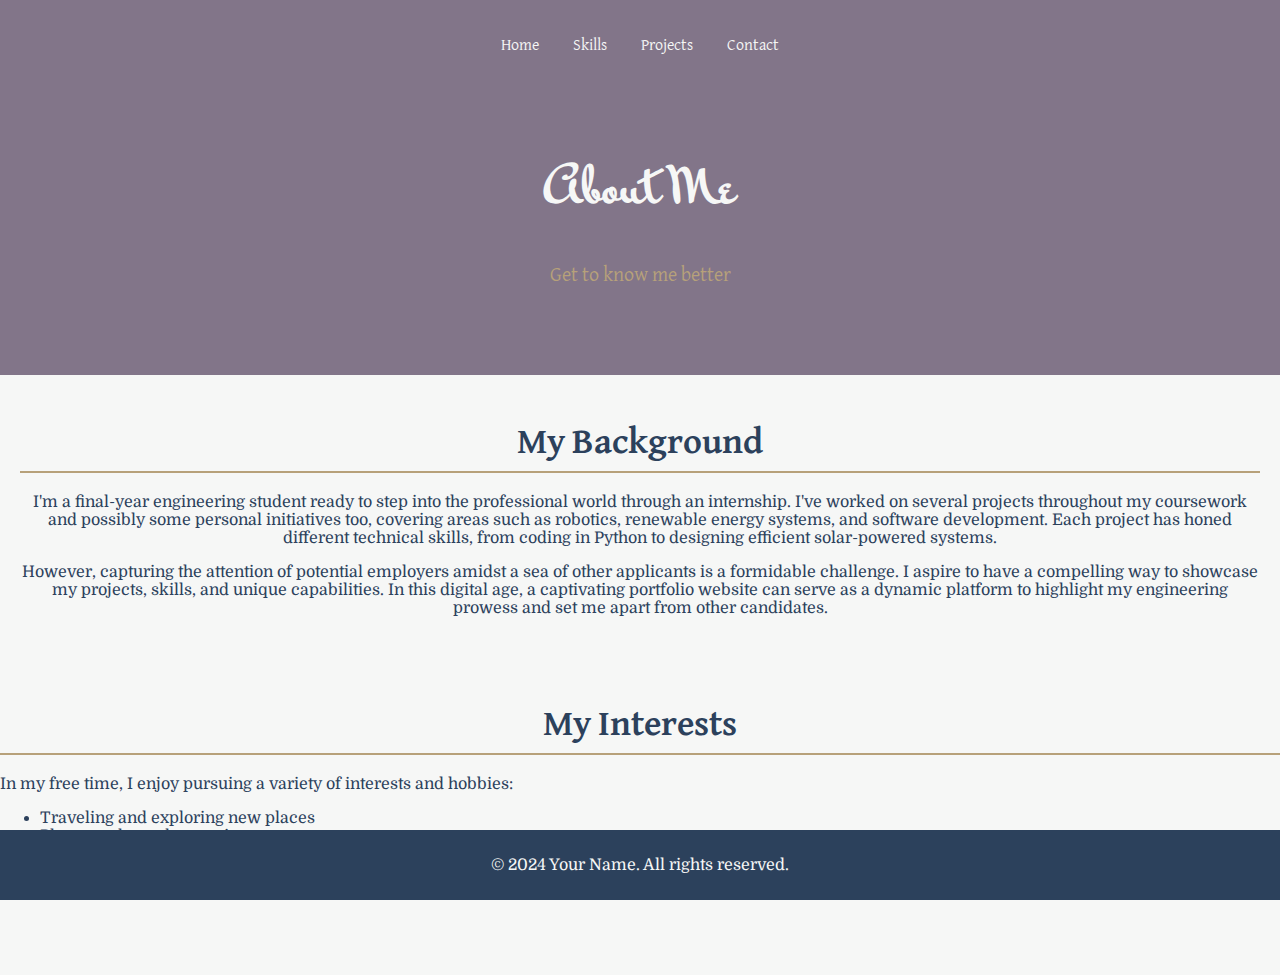
==== about_me.html @ b4e62b21 "first commit" ====
<!DOCTYPE html>
<html lang="en">
<head>
    <meta charset="UTF-8">
    <meta name="viewport" content="width=device-width, initial-scale=1.0">
    <title>About Me</title>
    <link href="https://fonts.googleapis.com/css2?family=Mr+Bedfort&family=David+Libre:wght@400;700&family=Domine:wght@400;700&display=swap" rel="stylesheet">
    <link rel="stylesheet" href="styles.css">
</head>
<body>
    <center>
    <header>
        <nav>
            <ul>
                <li><a href="index.html">Home</a></li>
                <li><a href="skills.html">Skills</a></li>
                <li><a href="projects.html">Projects</a></li>
                <li><a href="contact.html">Contact</a></li>
            </ul>
        </nav>
        <div class="hero">
            <h1>About Me</h1>
            <p>Get to know me better</p>
        </div>
    </header>
    
    <main>
        <section class="about-section">
            <h2>My Background</h2>
            <p>I'm a final-year engineering student ready to step into the professional world through an internship. I've worked on several projects throughout my coursework and possibly some personal initiatives too, covering areas such as robotics, renewable energy systems, and software development. Each project has honed different technical skills, from coding in Python to designing efficient solar-powered systems.</p>
            <p>However, capturing the attention of potential employers amidst a sea of other applicants is a formidable challenge. I aspire to have a compelling way to showcase my projects, skills, and unique capabilities. In this digital age, a captivating portfolio website can serve as a dynamic platform to highlight my engineering prowess and set me apart from other candidates.</p>
        </section>
    </center>
        <section class="interests-section">
            <center>
            <h2>My Interests</h2>
            </center>
            <p>In my free time, I enjoy pursuing a variety of interests and hobbies:</p>
            <ul>
                <li>Traveling and exploring new places</li>
                <li>Photography and capturing moments</li>
                <li>Reading books on various topics</li>
                <li>Technology and learning about new innovations</li>
                </li>
            </ul>
        </section>
    </main>
    <br>
    <br>
    <br>
    <footer>
        <p>&copy; 2024 Your Name. All rights reserved.</p>
    </footer>
</body>
</html>
---- styles.css ----
/* styles.css */

body {
    margin: 0;
    font-family: 'Domine', serif;
    background-color: #F6F7F6;
    color: #2C415C;
}

header {
    background-color: #827589;
    color: #F6F7F6;
    padding: 20px 0;
    text-align: center;
}

header nav ul {
    list-style: none;
    padding: 0;
}

header nav ul li {
    display: inline;
    margin: 0 15px;
}

header nav ul li a {
    color: #F6F7F6;
    text-decoration: none;
    font-family: 'David Libre', serif;
}

.hero {
    padding: 50px 20px;
}

.hero h1 {
    font-family: 'Mr Bedfort', serif;
    font-size: 48px;
}

.hero p {
    font-family: 'David Libre', serif;
    font-size: 20px;
    color: #B7A17A;
}

main {
    padding: 20px;
}

section {
    margin-bottom: 40px;
}

section h2 {
    font-family: 'David Libre', serif;
    font-size: 36px;
    border-bottom: 2px solid #B7A17A;
    padding-bottom: 10px;
    margin-bottom: 20px;
}

.skills-section ul {
    list-style: none;
    padding: 0;
}

.skills-section ul li {
    background-color: #B7A17A;
    color: #F6F7F6;
    display: inline-block;
    padding: 10px 20px;
    margin: 5px;
    border-radius: 5px;
}

.project {
    margin-bottom: 20px;
}

.project h3 {
    font-family: 'David Libre', serif;
    font-size: 28px;
}

.project p {
    font-family: 'Domine', serif;
}

.project a {
    color: #8D9DB3;
    text-decoration: none;
    font-weight: bold;
}

.contact-section ul {
    list-style: none;
    padding: 0;
}

.contact-section ul li {
    margin-bottom: 10px;
}

footer {
    background-color: #2C415C;
    color: #F6F7F6;
    text-align: center;
    padding: 10px 0;
    position: fixed;
    width: 100%;
    bottom: 0;
}
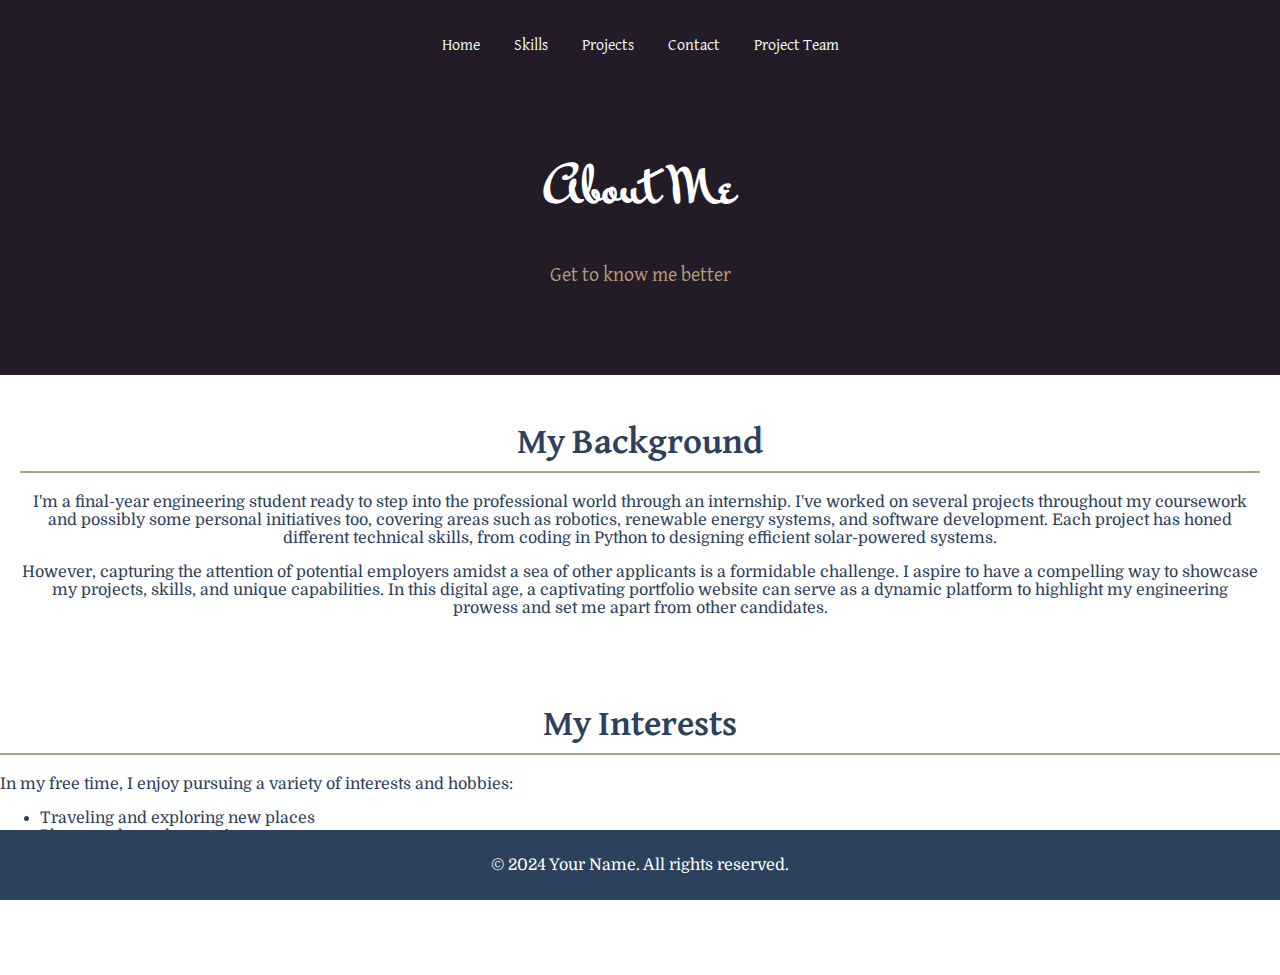
==== commit d0f26637: "fourth commit" ====
--- a/about_me.html
+++ b/about_me.html
@@ -16,6 +16,7 @@
                 <li><a href="skills.html">Skills</a></li>
                 <li><a href="projects.html">Projects</a></li>
                 <li><a href="contact.html">Contact</a></li>
+                <li><a href="team.html">Project Team</a></li>
             </ul>
         </nav>
         <div class="hero">
--- a/styles.css
+++ b/styles.css
@@ -3,13 +3,13 @@
 body {
     margin: 0;
     font-family: 'Domine', serif;
-    background-color: #F6F7F6;
+    background-color: #ffffff;
     color: #2C415C;
 }
 
 header {
-    background-color: #827589;
-    color: #F6F7F6;
+    background-color: #231C28;
+    color: #ffffff;
     padding: 20px 0;
     text-align: center;
 }
@@ -25,7 +25,7 @@
 }
 
 header nav ul li a {
-    color: #F6F7F6;
+    color: #ffffff;
     text-decoration: none;
     font-family: 'David Libre', serif;
 }
@@ -68,7 +68,7 @@
 
 .skills-section ul li {
     background-color: #B7A17A;
-    color: #F6F7F6;
+    color: #ffffff;
     display: inline-block;
     padding: 10px 20px;
     margin: 5px;
@@ -105,7 +105,7 @@
 
 footer {
     background-color: #2C415C;
-    color: #F6F7F6;
+    color: #ffffff;
     text-align: center;
     padding: 10px 0;
     position: fixed;
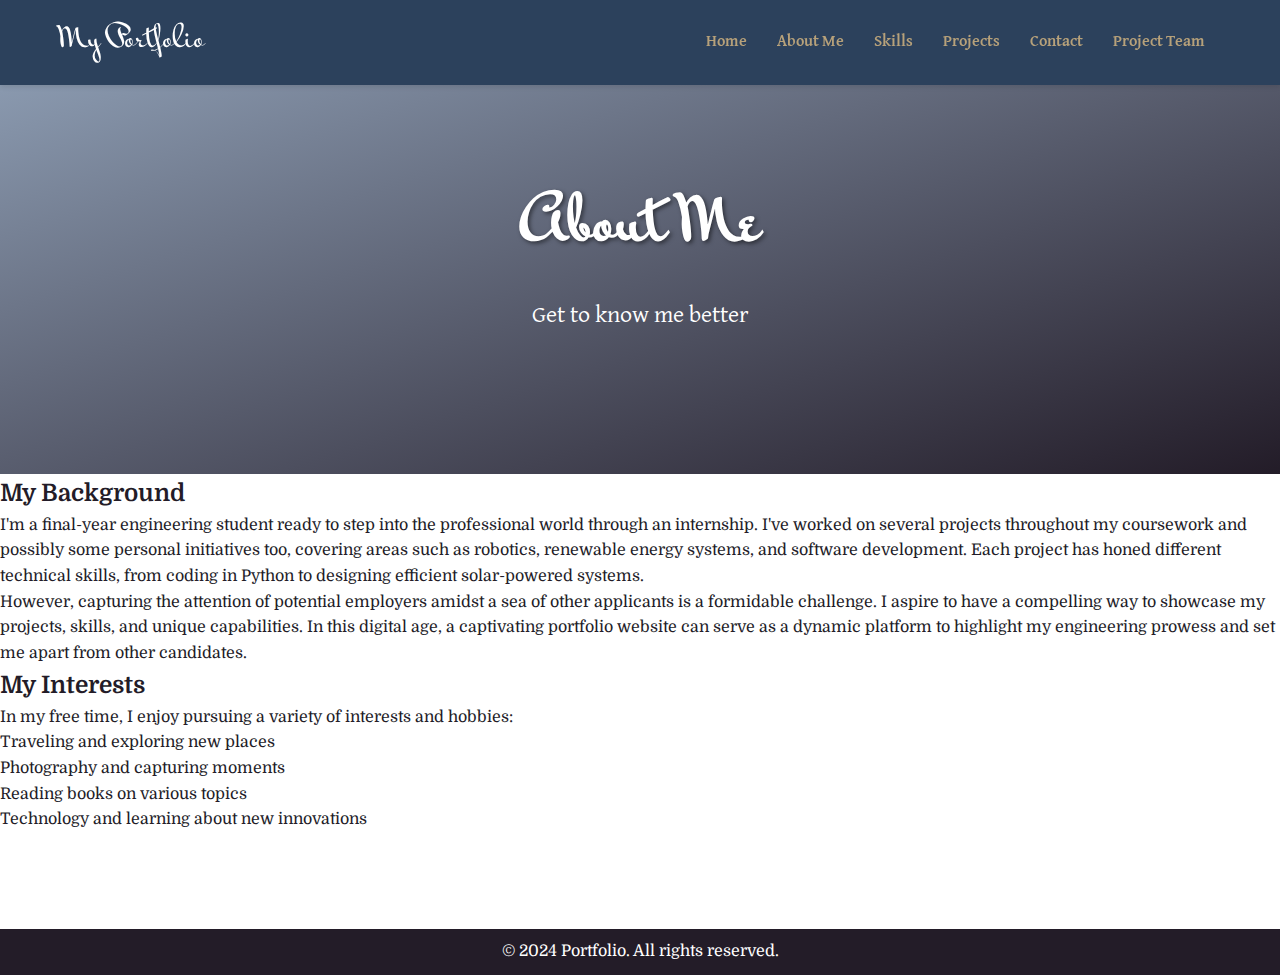
==== commit 1a501038: "fifth commit" ====
--- a/about_me.html
+++ b/about_me.html
@@ -1,41 +1,58 @@
 <!DOCTYPE html>
 <html lang="en">
+
 <head>
     <meta charset="UTF-8">
     <meta name="viewport" content="width=device-width, initial-scale=1.0">
     <title>About Me</title>
-    <link href="https://fonts.googleapis.com/css2?family=Mr+Bedfort&family=David+Libre:wght@400;700&family=Domine:wght@400;700&display=swap" rel="stylesheet">
+    <link
+        href="https://fonts.googleapis.com/css2?family=Mr+Bedfort&family=David+Libre:wght@400;700&family=Domine:wght@400;700&display=swap"
+        rel="stylesheet">
     <link rel="stylesheet" href="styles.css">
 </head>
+
 <body>
-    <center>
     <header>
-        <nav>
-            <ul>
-                <li><a href="index.html">Home</a></li>
-                <li><a href="skills.html">Skills</a></li>
-                <li><a href="projects.html">Projects</a></li>
-                <li><a href="contact.html">Contact</a></li>
-                <li><a href="team.html">Project Team</a></li>
-            </ul>
-        </nav>
-        <div class="hero">
-            <h1>About Me</h1>
-            <p>Get to know me better</p>
+        <div class="container">
+            <div class="logo">My Portfolio</div>
+            <nav>
+                <ul>
+                    <li><a href="index.html">Home</a></li>
+                    <li><a href="about_me.html">About Me</a></li>
+                    <li><a href="skills.html">Skills</a></li>
+                    <li><a href="projects.html">Projects</a></li>
+                    <li><a href="contact.html">Contact</a></li>
+                    <li><a href="team.html">Project Team</a></li>
+                </ul>
+            </nav>
+            <div class="nav-toggle">
+                <span></span>
+                <span></span>
+                <span></span>
+            </div>
         </div>
     </header>
-    
+    <div class="hero">
+        <h1>About Me</h1>
+        <p>Get to know me better</p>
+    </div>
+
     <main>
         <section class="about-section">
             <h2>My Background</h2>
-            <p>I'm a final-year engineering student ready to step into the professional world through an internship. I've worked on several projects throughout my coursework and possibly some personal initiatives too, covering areas such as robotics, renewable energy systems, and software development. Each project has honed different technical skills, from coding in Python to designing efficient solar-powered systems.</p>
-            <p>However, capturing the attention of potential employers amidst a sea of other applicants is a formidable challenge. I aspire to have a compelling way to showcase my projects, skills, and unique capabilities. In this digital age, a captivating portfolio website can serve as a dynamic platform to highlight my engineering prowess and set me apart from other candidates.</p>
+            <p>I'm a final-year engineering student ready to step into the professional world through an internship.
+                I've worked on several projects throughout my coursework and possibly some personal initiatives too,
+                covering areas such as robotics, renewable energy systems, and software development. Each project has
+                honed different technical skills, from coding in Python to designing efficient solar-powered systems.
+            </p>
+            <p>However, capturing the attention of potential employers amidst a sea of other applicants is a formidable
+                challenge. I aspire to have a compelling way to showcase my projects, skills, and unique capabilities.
+                In this digital age, a captivating portfolio website can serve as a dynamic platform to highlight my
+                engineering prowess and set me apart from other candidates.</p>
         </section>
-    </center>
+
         <section class="interests-section">
-            <center>
             <h2>My Interests</h2>
-            </center>
             <p>In my free time, I enjoy pursuing a variety of interests and hobbies:</p>
             <ul>
                 <li>Traveling and exploring new places</li>
@@ -50,7 +67,13 @@
     <br>
     <br>
     <footer>
-        <p>&copy; 2024 Your Name. All rights reserved.</p>
+        <p>&copy; 2024 Portfolio. All rights reserved.</p>
     </footer>
+
+    <!-- Scroll to Top Button -->
+    <button id="scrollToTopBtn" class="scroll-to-top">↑</button>
+
+    <script src="scripts.js"></script>
 </body>
-</html>
+
+</html>--- a/styles.css
+++ b/styles.css
@@ -1,59 +1,136 @@
-/* styles.css */
-
+/* Reset some basic elements for consistency across browsers */
+* {
+    margin: 0;
+    padding: 0;
+    box-sizing: border-box;
+}
+
+/* Global Styles */
 body {
-    margin: 0;
     font-family: 'Domine', serif;
     background-color: #ffffff;
-    color: #2C415C;
+    color: #231C28;
+    line-height: 1.6;
+    scroll-behavior: smooth;
+}
+
+.container {
+    max-width: 1200px;
+    margin: 0 auto;
+    padding: 0 20px;
 }
 
 header {
-    background-color: #231C28;
+    background-color: #2C415C;
     color: #ffffff;
     padding: 20px 0;
-    text-align: center;
+    position: fixed;
+    width: 100%;
+    top: 0;
+    z-index: 1000;
+    box-shadow: 0 2px 5px rgba(0, 0, 0, 0.1);
+}
+
+header .container {
+    display: flex;
+    justify-content: space-between;
+    align-items: center;
+}
+
+header .logo {
+    font-family: 'Mr Bedfort', serif;
+    font-size: 28px;
 }
 
 header nav ul {
     list-style: none;
-    padding: 0;
+    display: flex;
+    margin: 0;
 }
 
 header nav ul li {
-    display: inline;
     margin: 0 15px;
 }
 
 header nav ul li a {
-    color: #ffffff;
+    color: #B7A17A;
     text-decoration: none;
     font-family: 'David Libre', serif;
+    font-weight: 700;
+    transition: color 0.3s;
+}
+
+header nav ul li a:hover {
+    color: #ffffff;
+}
+
+.nav-toggle {
+    display: none;
+    flex-direction: column;
+    cursor: pointer;
+}
+
+.nav-toggle span {
+    background-color: #B7A17A;
+    height: 3px;
+    width: 25px;
+    margin: 4px 0;
+    transition: all 0.3s;
 }
 
 .hero {
-    padding: 50px 20px;
+    padding: 120px 20px;
+    background: linear-gradient(to bottom right, #8D9DB3, #231C28);
+    color: #ffffff;
+    text-align: center;
+    margin-top: 60px; /* Adjust for fixed header */
+    animation: fadeIn 2s;
 }
 
 .hero h1 {
     font-family: 'Mr Bedfort', serif;
-    font-size: 48px;
+    font-size: 60px;
+    margin-bottom: 20px;
+    text-shadow: 2px 2px 4px rgba(0, 0, 0, 0.5);
 }
 
 .hero p {
     font-family: 'David Libre', serif;
-    font-size: 20px;
-    color: #B7A17A;
-}
-
-main {
-    padding: 20px;
-}
-
-section {
-    margin-bottom: 40px;
-}
-
-section h2 {
+    font-size: 24px;
+    margin-bottom: 20px;
+}
+
+.hero .button {
+    font-family: 'David Libre', serif;
+    font-size: 18px;
+    background-color: #2C415C;
+    color: #ffffff;
+    padding: 10px 20px;
+    border: none;
+    border-radius: 5px;
+    cursor: pointer;
+    transition: background-color 0.3s, transform 0.3s;
+}
+
+.hero .button:hover {
+    background-color: #B7A17A;
+    transform: translateY(-5px);
+}
+
+.section {
+    padding: 50px 20px;
+    background-color: #F6F7F6;
+    margin: 20px 0;
+    transition: background-color 0.3s, transform 0.3s;
+    animation: slideIn 1s;
+}
+
+.section:hover {
+    background-color: #ffffff;
+    transform: translateY(-10px);
+}
+
+.section h2 {
     font-family: 'David Libre', serif;
     font-size: 36px;
     border-bottom: 2px solid #B7A17A;
@@ -61,54 +138,185 @@
     margin-bottom: 20px;
 }
 
-.skills-section ul {
-    list-style: none;
-    padding: 0;
-}
-
-.skills-section ul li {
+.project-cards {
+    display: grid;
+    grid-template-columns: repeat(auto-fit, minmax(300px, 1fr));
+    gap: 20px;
+}
+
+.card {
+    background-color: #ffffff;
+    border: 1px solid #B7A17A;
+    border-radius: 10px;
+    box-shadow: 0 4px 8px rgba(0, 0, 0, 0.1);
+    overflow: hidden;
+    transition: transform 0.3s, box-shadow 0.3s;
+    animation: fadeInUp 1.5s;
+}
+
+.card:hover {
+    transform: translateY(-10px);
+    box-shadow: 0 6px 12px rgba(0, 0, 0, 0.2);
+}
+
+.card img {
+    width: 100%;
+    height: auto;
+}
+
+.card-content {
+    padding: 20px;
+}
+
+.card-content h3 {
+    font-family: 'David Libre', serif;
+    font-size: 28px;
+    margin-bottom: 10px;
+}
+
+.card-content p {
+    font-family: 'Domine', serif;
+}
+
+.card-content .button {
+    font-family: 'David Libre', serif;
+    font-size: 16px;
+    background-color: #2C415C;
+    color: #ffffff;
+    padding: 10px 15px;
+    border: none;
+    border-radius: 5px;
+    cursor: pointer;
+    transition: background-color 0.3s, transform 0.3s;
+}
+
+.card-content .button:hover {
     background-color: #B7A17A;
-    color: #ffffff;
-    display: inline-block;
-    padding: 10px 20px;
-    margin: 5px;
-    border-radius: 5px;
-}
-
-.project {
-    margin-bottom: 20px;
-}
-
-.project h3 {
-    font-family: 'David Libre', serif;
-    font-size: 28px;
-}
-
-.project p {
-    font-family: 'Domine', serif;
-}
-
-.project a {
-    color: #8D9DB3;
-    text-decoration: none;
-    font-weight: bold;
-}
-
-.contact-section ul {
-    list-style: none;
-    padding: 0;
-}
-
-.contact-section ul li {
-    margin-bottom: 10px;
+    transform: translateY(-5px);
 }
 
 footer {
-    background-color: #2C415C;
+    background-color: #231C28;
     color: #ffffff;
     text-align: center;
     padding: 10px 0;
+    margin-top: 20px;
+}
+
+/* Modals */
+.modal {
+    display: none;
     position: fixed;
+    z-index: 1000;
+    left: 0;
+    top: 0;
     width: 100%;
-    bottom: 0;
-}
+    height: 100%;
+    overflow: auto;
+    background-color: rgba(0, 0, 0, 0.8);
+}
+
+.modal-content {
+    background-color: #ffffff;
+    margin: 10% auto;
+    padding: 20px;
+    border: 1px solid #B7A17A;
+    width: 80%;
+    max-width: 600px;
+    border-radius: 10px;
+}
+
+.modal-content h2 {
+    font-family: 'David Libre', serif;
+    font-size: 36px;
+    margin-bottom: 20px;
+}
+
+.modal-content p {
+    font-family: 'Domine', serif;
+    margin-bottom: 20px;
+}
+
+.close {
+    color: #231C28;
+    float: right;
+    font-size: 28px;
+    font-weight: bold;
+}
+
+.close:hover,
+.close:focus {
+    color: #B7A17A;
+    text-decoration: none;
+    cursor: pointer;
+}
+
+/* Scroll to Top Button */
+.scroll-to-top {
+    display: none;
+    position: fixed;
+    bottom: 40px;
+    right: 40px;
+    z-index: 1000;
+    background-color: #2C415C;
+    color: #ffffff;
+    border: none;
+    border-radius: 50%;
+    width: 50px;
+    height: 50px;
+    cursor: pointer;
+    font-size: 24px;
+    align-items: center;
+    justify-content: center;
+    transition: background-color 0.3s, transform 0.3s;
+}
+
+.scroll-to-top:hover {
+    background-color: #B7A17A;
+    transform: translateY(-5px);
+}
+
+/* Animations */
+@keyframes fadeIn {
+    from { opacity: 0; }
+    to { opacity: 1; }
+}
+
+@keyframes slideIn {
+    from { transform: translateY(50px); opacity: 0; }
+    to { transform: translateY(0); opacity: 1; }
+}
+
+@keyframes fadeInUp {
+    from { transform: translateY(20px); opacity: 0; }
+    to { transform: translateY(0); opacity: 1; }
+}
+
+/* Responsive Design */
+@media (max-width: 768px) {
+    .hero h1 {
+        font-size: 48px;
+    }
+    .hero p {
+        font-size: 20px;
+    }
+    header .container {
+        flex-direction: column;
+    }
+    header nav ul {
+        flex-direction: column;
+    }
+    header nav ul li {
+        margin: 10px 0;
+    }
+    .nav-toggle {
+        display: flex;
+    }
+    header nav {
+        display: none;
+    }
+    header nav.active {
+        display: flex;
+        flex-direction: column;
+    }
+}
